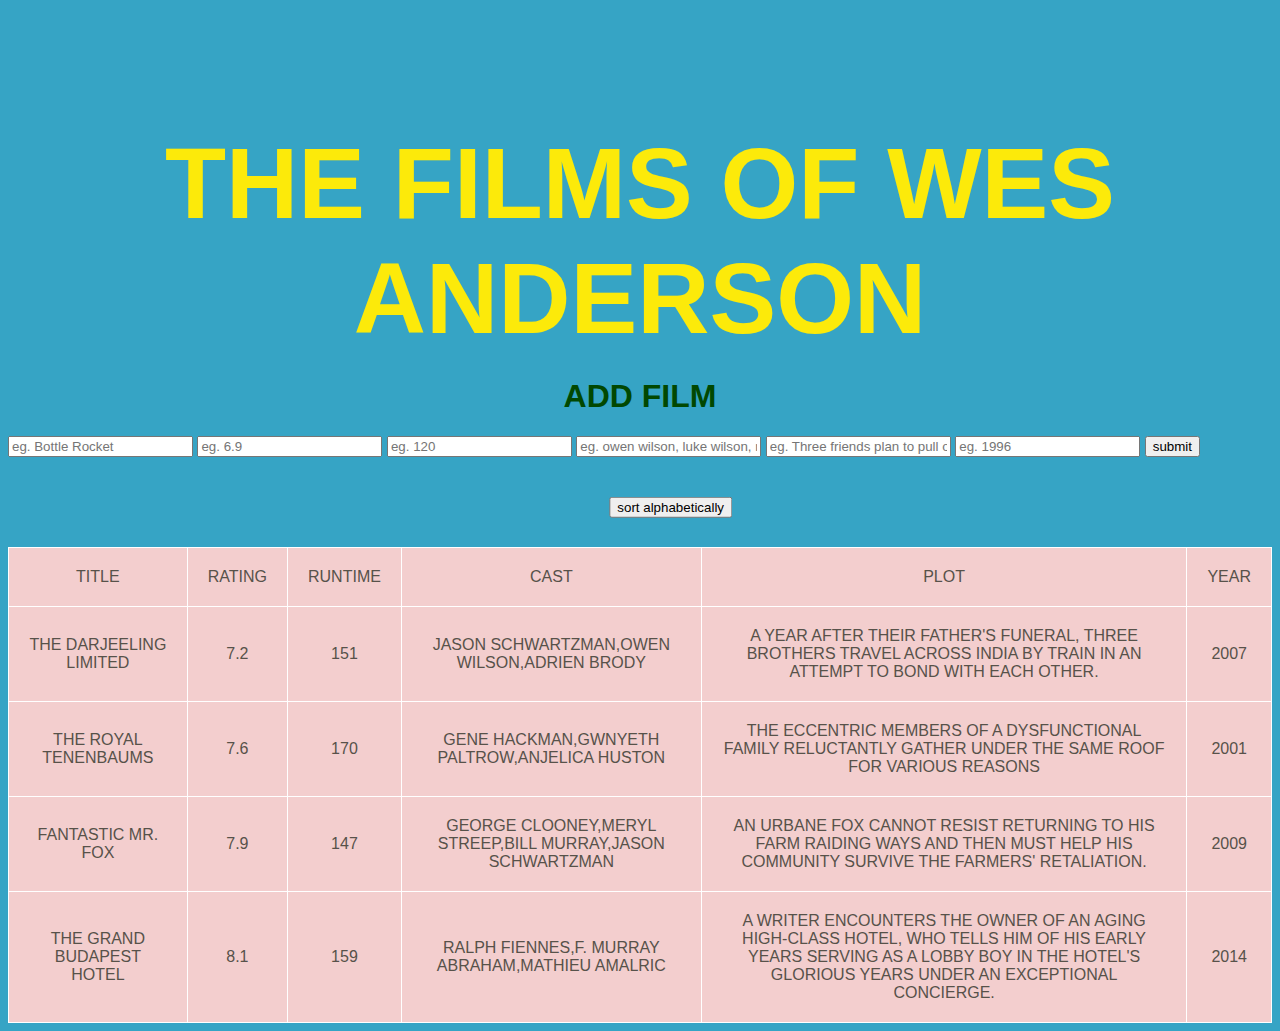
==== proj_4.html @ d4ac4276 "first commit" ====
<!DOCTYPE html>
<html>
    <head>
        <link rel="stylesheet" href="4_project.css">
    </head>
    
    <body>
        <header class="wes">
            The Films of Wes Anderson
        </header>

        <div class="input">
            <h1> add film</h1>
            <form class="newMovie" id="myForm" >
                <input type="text" name="title" placeholder="eg. Bottle Rocket">
                <input type="number" name="rating" placeholder="eg. 6.9">
                <input type="number" name="runtime" placeholder="eg. 120">
                <input type="text" name="cast" placeholder="eg. owen wilson, luke wilson, ned dowd">
                <input type="text" name="plot" placeholder="eg. Three friends plan to pull off a simple robbery and go on the run.">
                <input type="number" name="year" placeholder="eg. 1996">
                <button id="formSubmit" type="submit" >submit</button>
            </form>
        </div>

             <div class = "container">
                <div class="btn">
                    <button onclick ="sortTable()">sort alphabetically</button>
                </div>
             </div>

    <div class="table-responsive">

        <table id="wesStats" class="center">
                <th >title</th>
                <th>rating</th>
                <th>runtime</th>
                <th>cast</th>
                <th>plot</th>
                <th onclick="sortColumn(year)">year</th>
            
        <tbody id="myTable">
        </tbody>
        </table>
    </div>


    <script src="proj-4.js"></script>
    </body>
</html>
---- 4_project.css ----
html{
  font-family: freight-sans-pro,sans-serif;;

}
body{
    text-transform: uppercase;
    background-color: #36a4c5;
}
.wes{
   text-align: center;
    font-size: 100px;
    font-weight: 600;
    margin-top: 10%;
    color: #fcea0a;
   
}
h1{
  text-align: center;
  color: rgb(1, 72, 1);
}

.filminput {
  margin: auto;
  width: 50%;
  padding: 10px;
  width: fit-content;
}

.center{
    margin-left: auto;
    margin-right: auto;
   
}
table, th, td {
    border-collapse: collapse;
    width: fit-content;
    font-size: small
    letter-spacing: 2px;
    color: #57524a;
    color: 0c3131;
    border:none

   
  }
  th, td {
    background-color: #f3cece;
    padding: 20px;
    font-weight: 300;
    border: 1px solid white;

  }
  
  .btn {
    margin: 0;
    position: absolute;
    top: 50%;
    left: 50%;
    -ms-transform: translate(-25%, -25%);
    transform: translate(-25%, -25%);
  }
  .container {
    height: 50px;
    position: relative;
    padding: 20px;
  }

  .film {
    padding: 20px;
    text-align: center;
  }
  .table-responsive {
    min-height: .01%;
    overflow-x: auto;
}



@media screen and (max-width: 767px) {
    .table-responsive {
        width: 100%;
        margin-bottom: 15px;
        overflow-y: hidden;
        -ms-overflow-style: -ms-autohiding-scrollbar;
        border: 1px solid #ddd;
    }
    .table-responsive > .table {
        margin-bottom: 0;
    }
    .table-responsive > .table > thead > tr > th,
    .table-responsive > .table > tbody > tr > th,
    .table-responsive > .table > tfoot > tr > th,
    .table-responsive > .table > thead > tr > td,
    .table-responsive > .table > tbody > tr > td,
    .table-responsive > .table > tfoot > tr > td {
        white-space: nowrap;
    }
}
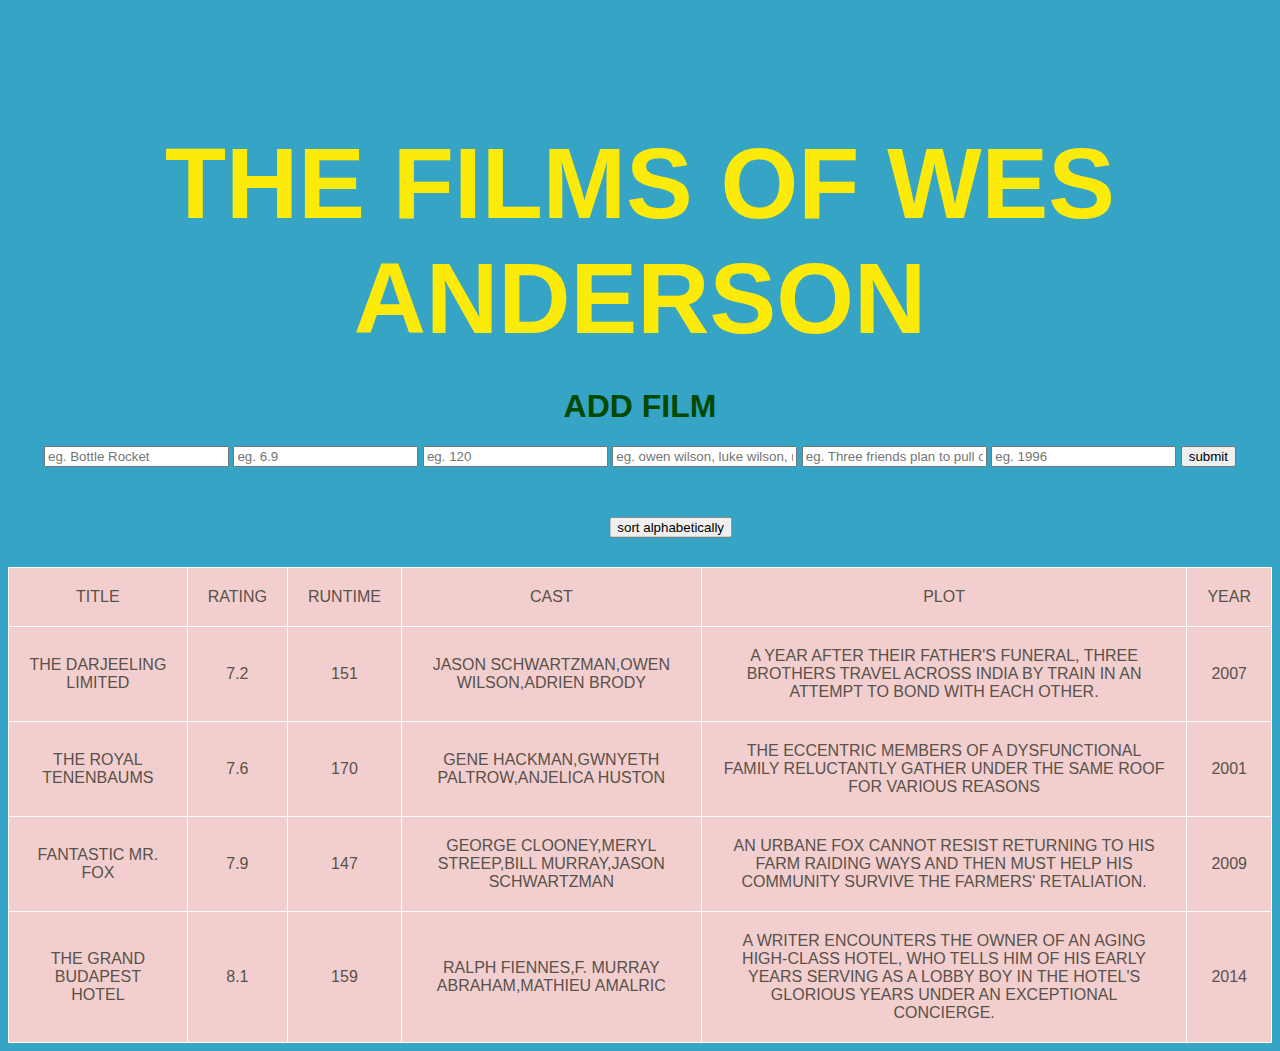
==== commit a11f760d: "centered input and added title and icon" ====
--- a/proj_4.html
+++ b/proj_4.html
@@ -1,7 +1,11 @@
 <!DOCTYPE html>
 <html>
     <head>
+        <title>Movie Data</title>
+        <meta name="viewport" content="width=device-width, initial-scale=1">
         <link rel="stylesheet" href="4_project.css">
+        <link rel="icon" href="RedHatIcon_small.png">
+
     </head>
     
     <body>
--- a/4_project.css
+++ b/4_project.css
@@ -19,7 +19,7 @@
   color: rgb(1, 72, 1);
 }
 
-.filminput {
+.input {
   margin: auto;
   width: 50%;
   padding: 10px;
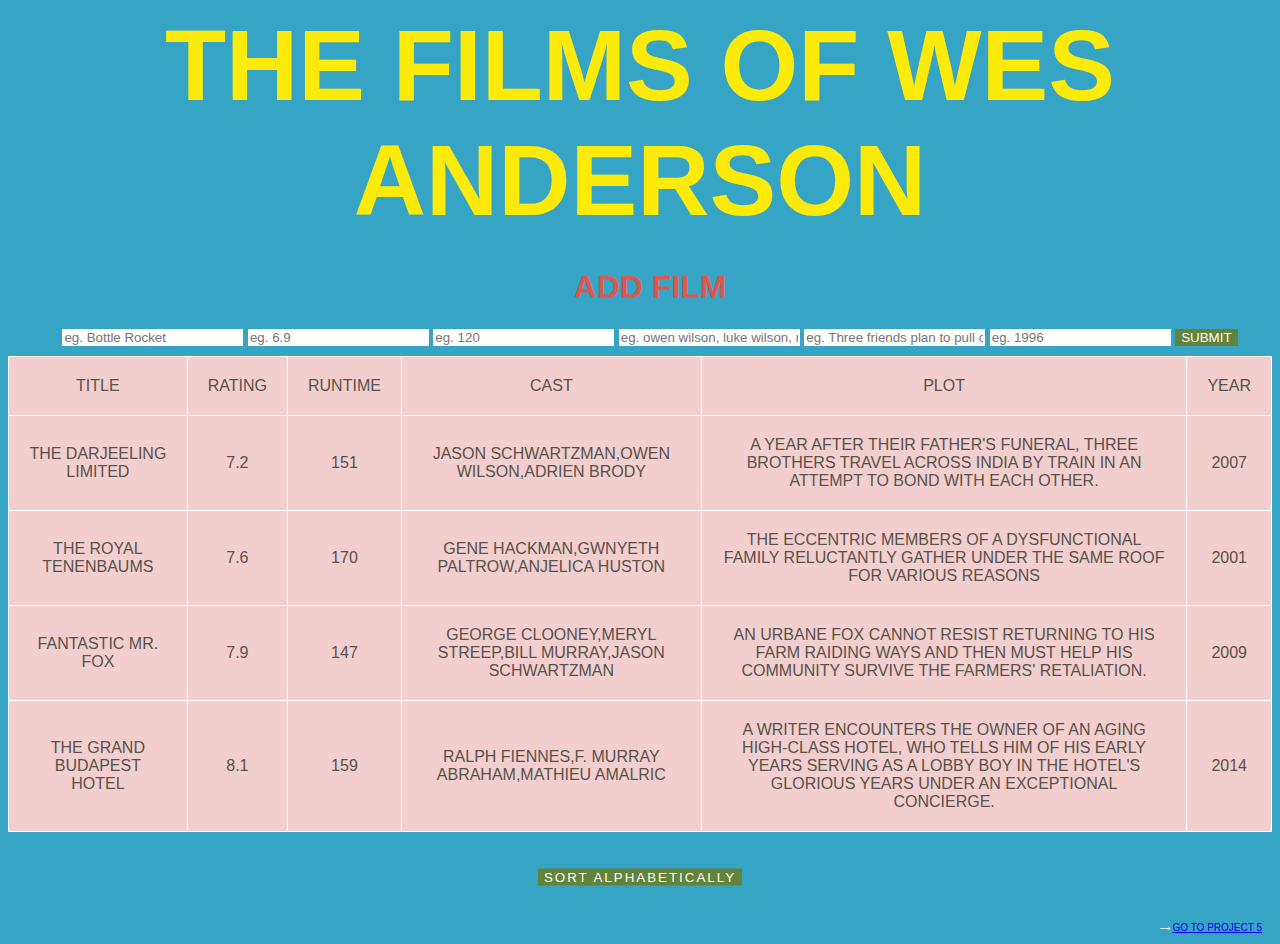
==== commit b0f2ba59: "edited names of docs + final css edits" ====
--- a/proj_4.html
+++ b/proj_4.html
@@ -5,7 +5,6 @@
         <meta name="viewport" content="width=device-width, initial-scale=1">
         <link rel="stylesheet" href="4_project.css">
         <link rel="icon" href="RedHatIcon_small.png">
-
     </head>
     
     <body>
@@ -25,16 +24,12 @@
                 <button id="formSubmit" type="submit" >submit</button>
             </form>
         </div>
+   
+        
+       
 
-             <div class = "container">
-                <div class="btn">
-                    <button onclick ="sortTable()">sort alphabetically</button>
-                </div>
-             </div>
-
-    <div class="table-responsive">
-
-        <table id="wesStats" class="center">
+         <div class="table-responsive">
+        <table id="wesStats">
                 <th >title</th>
                 <th>rating</th>
                 <th>runtime</th>
@@ -46,8 +41,12 @@
         </tbody>
         </table>
     </div>
-
+    
+    <div class = "container">
+        <button class="btn" onclick ="sortTable()">sort alphabetically</button>
+     </div>
 
     <script src="proj-4.js"></script>
     </body>
+    <footer> &#10509 <a href="https://github.com/cameochoquer/fac_proj_5-6"> Go To Project 5</a></footer>
 </html>--- a/4_project.css
+++ b/4_project.css
@@ -1,36 +1,48 @@
 html{
-  font-family: freight-sans-pro,sans-serif;;
-
+  font-family: freight-sans-pro,sans-serif;
+  text-transform: uppercase;
 }
 body{
-    text-transform: uppercase;
     background-color: #36a4c5;
 }
-.wes{
+
+header{
    text-align: center;
     font-size: 100px;
     font-weight: 600;
     margin-top: 10%;
     color: #fcea0a;
+    justify-content: center;
+    display: inline-block;
+    margin: auto;
    
 }
 h1{
   text-align: center;
-  color: rgb(1, 72, 1);
+  color: #dd574c
+}
+
+.newMovie{
+  display: inline-block;
+    margin-left: auto;
+    margin-right: auto;
+    font-family: ;
 }
 
 .input {
-  margin: auto;
-  width: 50%;
+  text-align: center;
+  justify-content: center;
+  position: relative;
+  top: 50%;
   padding: 10px;
-  width: fit-content;
+  width: 100%;
+}
+input{
+  border: none;
+  freight-sans-pro,sans-serif;
 }
 
-.center{
-    margin-left: auto;
-    margin-right: auto;
-   
-}
+
 table, th, td {
     border-collapse: collapse;
     width: fit-content;
@@ -39,59 +51,62 @@
     color: #57524a;
     color: 0c3131;
     border:none
-
-   
   }
   th, td {
     background-color: #f3cece;
     padding: 20px;
     font-weight: 300;
     border: 1px solid white;
-
   }
   
   .btn {
-    margin: 0;
-    position: absolute;
+    margin: auto;
+    position:absolute;
     top: 50%;
-    left: 50%;
-    -ms-transform: translate(-25%, -25%);
-    transform: translate(-25%, -25%);
+    -ms-transform: translate(-50%, -50%);
+    transform: translate(-50%, -50%);
+    align-items: center;  
+    letter-spacing: 2px;
+    text-transform: uppercase;
+    background-color:#63833a;
+    color:white
+    border: none;
   }
+  button{
+    text-transform: uppercase;
+    background-color: #63833a;
+    border: none;
+    color: white;
+  }
+
   .container {
     height: 50px;
+    padding: 20px;
     position: relative;
-    padding: 20px;
-  }
+    text-align: center;
+   }
 
-  .film {
-    padding: 20px;
-    text-align: center;
-  }
+ 
   .table-responsive {
     min-height: .01%;
     overflow-x: auto;
+    display: block;
+    text-align: center;
+    top: 50%;
+    left: 50%;
 }
 
-
-
-@media screen and (max-width: 767px) {
-    .table-responsive {
-        width: 100%;
-        margin-bottom: 15px;
-        overflow-y: hidden;
-        -ms-overflow-style: -ms-autohiding-scrollbar;
-        border: 1px solid #ddd;
-    }
-    .table-responsive > .table {
-        margin-bottom: 0;
-    }
-    .table-responsive > .table > thead > tr > th,
-    .table-responsive > .table > tbody > tr > th,
-    .table-responsive > .table > tfoot > tr > th,
-    .table-responsive > .table > thead > tr > td,
-    .table-responsive > .table > tbody > tr > td,
-    .table-responsive > .table > tfoot > tr > td {
-        white-space: nowrap;
-    }
+footer{
+  float:right;
+  font-size: x-small;
+  color: white;
+  font-weight: 400;
+  margin-bottom: 10px;
+  margin-right: 10px;
+}
+a:visited {
+  color: #fcea0a;
+  background-color: transparent;
+  text-decoration: none;
+  
 }